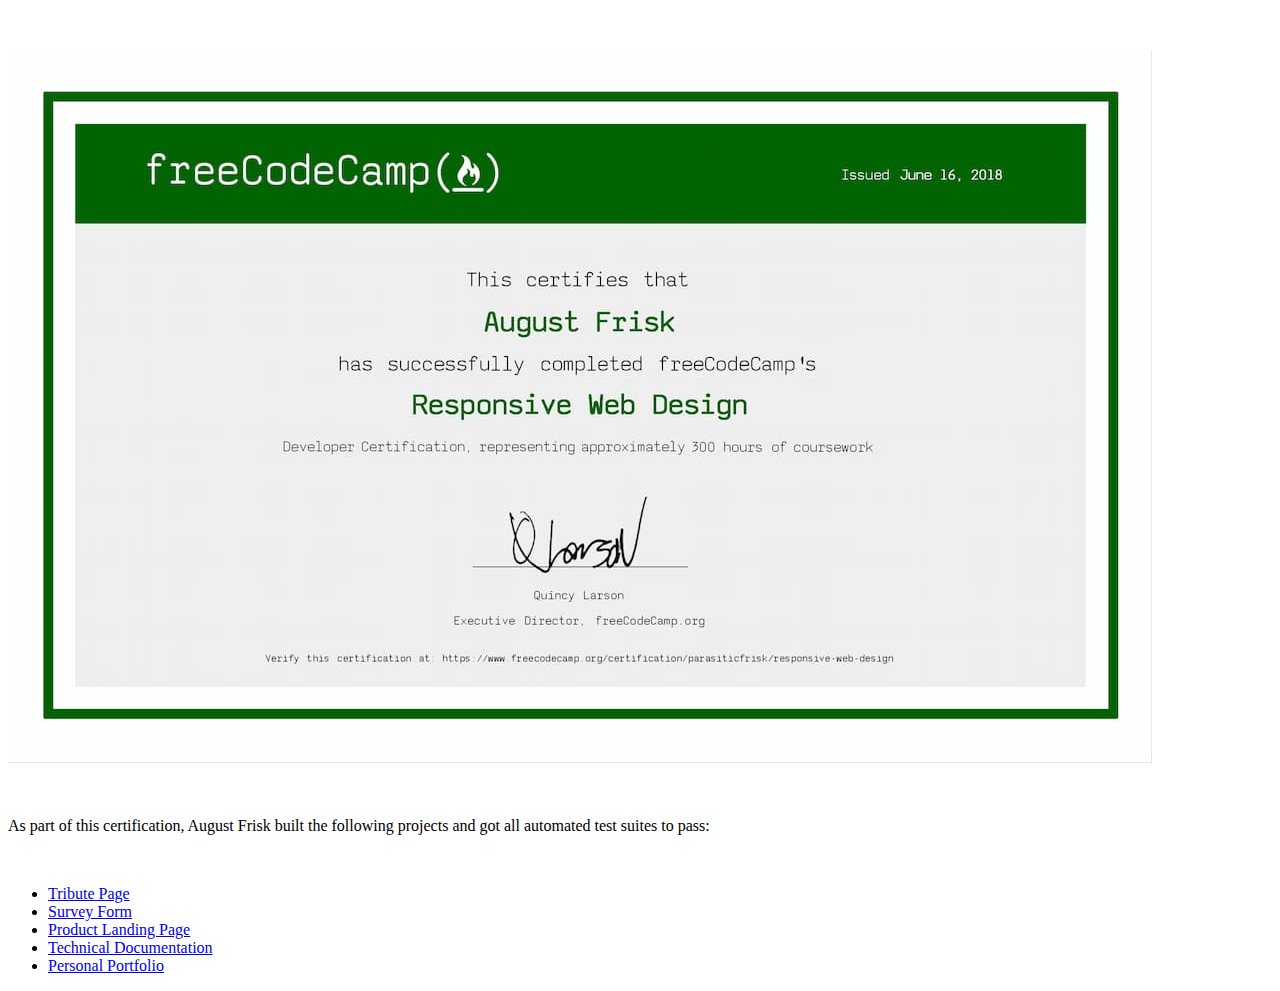
==== index.html @ 6e3fe3a6 "Create index.html" ====
<!DOCTYPE html>
<html lang="en-US">

    <head>
        <meta charset="UTF-8">
        <meta http-equiv="X-UA-Compatible" content="IE=edge">
        <meta name="viewport" content="width=device-width, initial-scale=1">

        <!-- Begin Jekyll SEO tag v2.8.0 -->
        <title>responsive-web-design | FreeCodeCamp—(Legacy) Responsive Web Design Developer Certification.</title>
        <meta name="generator" content="Jekyll v3.9.2" />
        <meta property="og:title" content="responsive-web-design" />
        <meta property="og:locale" content="en_US" />
        <meta name="description" content="FreeCodeCamp—(Legacy) Responsive Web Design Developer Certification." />
        <meta property="og:description"
            content="FreeCodeCamp—(Legacy) Responsive Web Design Developer Certification." />
        <link rel="canonical" href="https://parasiticfrisk.github.io/responsive-web-design/" />
        <meta property="og:url" content="https://parasiticfrisk.github.io/responsive-web-design/" />
        <meta property="og:site_name" content="responsive-web-design" />
        <meta property="og:type" content="website" />
        <meta name="twitter:card" content="summary" />
        <meta property="twitter:title" content="responsive-web-design" />
        <script type="application/ld+json">
{"@context":"https://schema.org","@type":"WebSite","description":"FreeCodeCamp—(Legacy) Responsive Web Design Developer Certification.","headline":"responsive-web-design","name":"responsive-web-design","url":"https://parasiticfrisk.github.io/responsive-web-design/"}</script>
        <!-- End Jekyll SEO tag -->

        <link rel="stylesheet"
            href="/responsive-web-design/assets/css/style.css?v=ce2e3b6c01d1c2370f9f96f4669014b815756fa2">
        <!-- start custom head snippets, customize with your own _includes/head-custom.html file -->

        <!-- Setup Google Analytics -->



        <!-- You can set your favicon here -->
        <!-- link rel="shortcut icon" type="image/x-icon" href="/responsive-web-design/favicon.ico" -->

        <!-- end custom head snippets -->

    </head>

    <body>
        <div class="container-lg px-3 my-5 markdown-body">

            <p><br /></p>

            <p><img src="images/responsive-web-design.jpg" alt="Responsive Web Design Certificate" /></p>

            <p><br /></p>

            <p>As part of this certification, August Frisk built the following projects and got all automated test
                suites to pass:</p>

            <p><br /></p>

            <ul>
                <li><a href="https://parasiticfrisk.github.io/responsive-web-design/tribute.html">Tribute Page</a></li>
                <li><a href="https://parasiticfrisk.github.io/responsive-web-design/survey.html">Survey Form</a></li>
                <li><a href="https://parasiticfrisk.github.io/responsive-web-design/landing.html">Product Landing
                        Page</a></li>
                <li><a href="https://parasiticfrisk.github.io/responsive-web-design/tech_doc.html">Technical
                        Documentation</a></li>
                <li><a href="https://parasiticfrisk.github.io/responsive-web-design/portfolio.html">Personal
                        Portfolio</a></li>
            </ul>

        </div>
    </body>

</html>
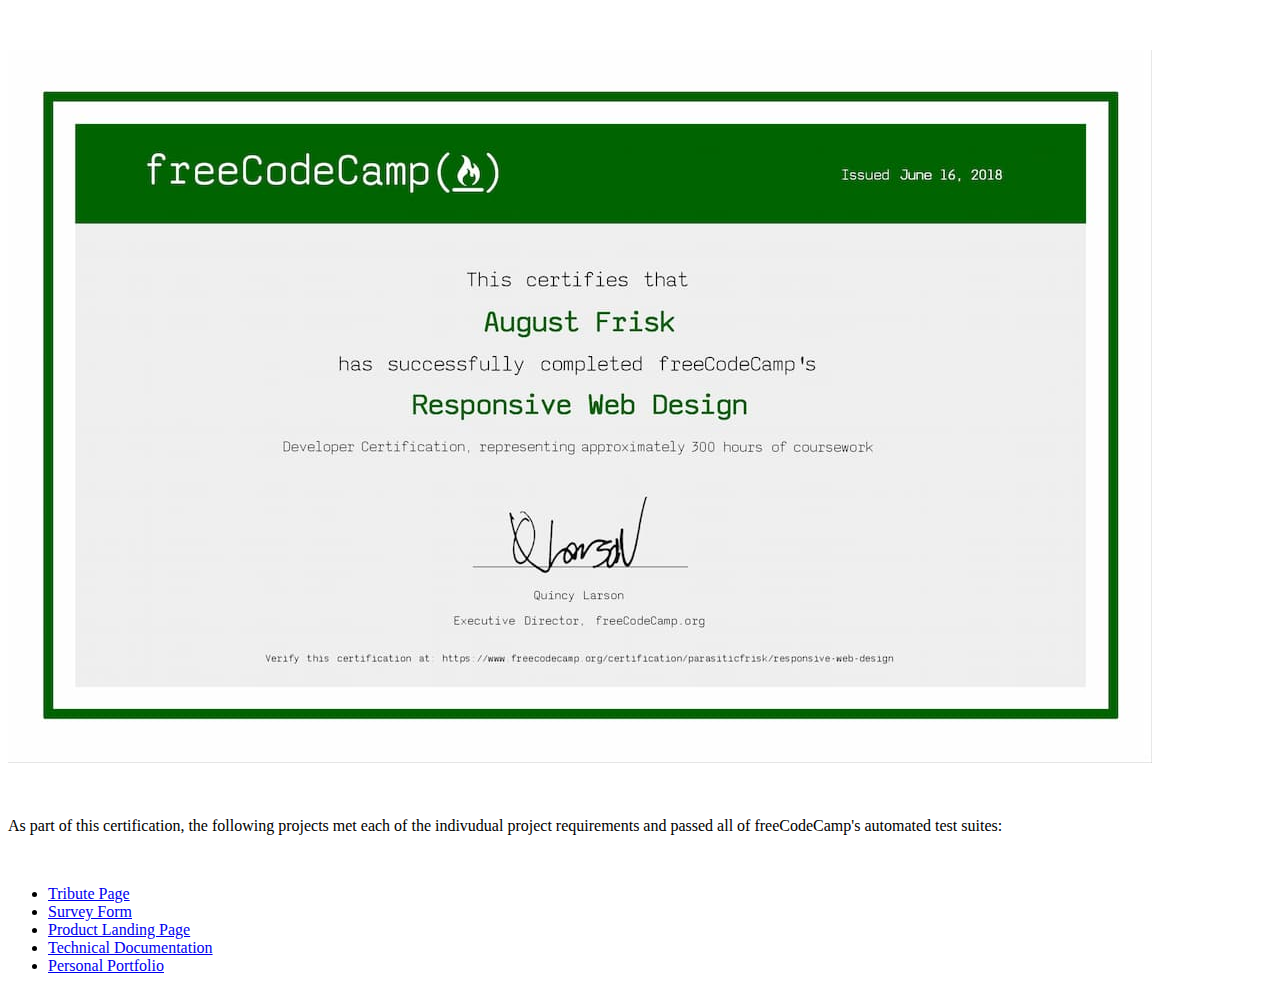
==== commit 5023fa1d: "Update index.html" ====
--- a/index.html
+++ b/index.html
@@ -27,14 +27,9 @@
         <link rel="stylesheet"
             href="/responsive-web-design/assets/css/style.css?v=ce2e3b6c01d1c2370f9f96f4669014b815756fa2">
         <!-- start custom head snippets, customize with your own _includes/head-custom.html file -->
-
         <!-- Setup Google Analytics -->
-
-
-
         <!-- You can set your favicon here -->
         <!-- link rel="shortcut icon" type="image/x-icon" href="/responsive-web-design/favicon.ico" -->
-
         <!-- end custom head snippets -->
 
     </head>
@@ -48,8 +43,8 @@
 
             <p><br /></p>
 
-            <p>As part of this certification, August Frisk built the following projects and got all automated test
-                suites to pass:</p>
+            <p>As part of this certification, the following projects met each of the indivudual project requirements and
+                passed all of freeCodeCamp's automated test suites:</p>
 
             <p><br /></p>
 
